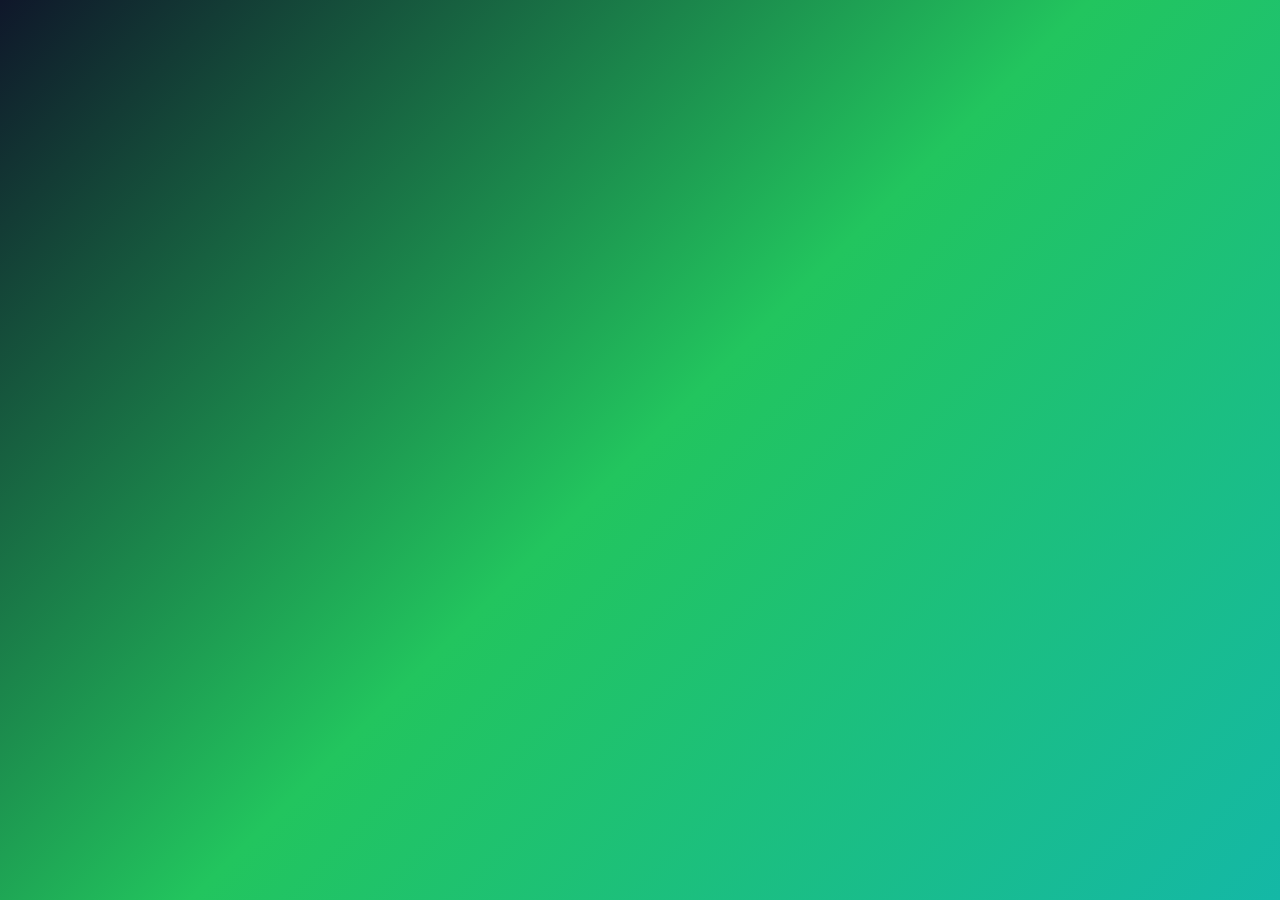
==== 9 Homework_DOM_MiniTasks/homework.html @ 8e925f97 "Just adding the folders for the new homework tom be able to work on it on multiple devices" ====
<!DOCTYPE html>
<html lang="en">
  <head>
    <meta charset="UTF-8" />
    <title>DOM Homework – Favorite Movies</title>
    <link rel="stylesheet" href="homework.css" />
  </head>
  <body>
    <!-- STEP 1 — Create the main page container -->
    <!-- Add a <main> element with a class of "page" -->

    <!-- STEP 2 — Create the card section -->
    <!-- Inside <main>, add a <section> -->
    <!-- Give it an id of "moviesCard" and a class of "card" -->

    <!-- STEP 3 — Add the main title -->
    <!-- Add an <h1> element -->
    <!-- Text: "My Favorite Movies" -->
    <!-- id: "moviesTitle" -->

    <!-- STEP 4 — Add the info paragraph -->
    <!-- Add a <p> element below the title -->
    <!-- id: "moviesInfo" -->
    <!-- class: "info" -->

    <!-- STEP 5 — Create the movies list -->
    <!-- Add a <ul> element -->
    <!-- id: "moviesList" -->
    <!-- class: "movie-list" -->

    <!-- STEP 6 — Add movie list items -->
    <!-- Inside the <ul>, add three <li> elements -->
    <!-- class: "movie-item" -->
    <!-- Text values: -->
    <!-- Spirited Away -->
    <!-- Your Name -->
    <!-- Interstellar -->

    <!-- STEP 7 — Add a hint paragraph -->
    <!-- Add a <p> element -->
    <!-- class: "hint" -->
    <!-- Mention homework.js and reloading the page -->

    <!-- STEP 8 — Link JavaScript -->
    <!-- Add a <script> tag at the bottom of the body -->
    <!-- src="homework.js" -->
  </body>
</html>
---- 9 Homework_DOM_MiniTasks/homework.css ----
* {
  box-sizing: border-box;
  margin: 0;
  padding: 0;
}

body {
  min-height: 100vh;
  font-family: system-ui, -apple-system, BlinkMacSystemFont, "Segoe UI",
    sans-serif;
  background: linear-gradient(135deg, #0f172a, #22c55e, #14b8a6);
  color: #ecfdf5;
  display: flex;
  align-items: center;
  justify-content: center;
  padding: 1.5rem;
}

.page {
  max-width: 780px;
  width: 100%;
}

.card {
  background: rgba(15, 23, 42, 0.96);
  border-radius: 1.9rem;
  padding: 2.5rem 2.4rem;
  box-shadow: 0 28px 60px rgba(0, 0, 0, 0.65),
    0 0 0 1px rgba(45, 212, 191, 0.45);
  border: 1px solid rgba(34, 197, 94, 0.9);
}

#moviesTitle {
  font-size: 2rem;
  margin-bottom: 0.7rem;
}

.info {
  margin-bottom: 1.2rem;
  color: #a7f3d0;
  line-height: 1.7;
}

.movie-list {
  list-style: none;
  padding-left: 0;
  margin-bottom: 1.2rem;
}

.movie-item {
  background: rgba(15, 23, 42, 0.9);
  border-radius: 0.9rem;
  padding: 0.6rem 0.9rem;
  margin-bottom: 0.4rem;
  border: 1px solid rgba(52, 211, 153, 0.4);
}

.hint {
  font-size: 0.95rem;
  color: #a7f3d0;
  border-top: 1px dashed rgba(52, 211, 153, 0.6);
  padding-top: 1rem;
}
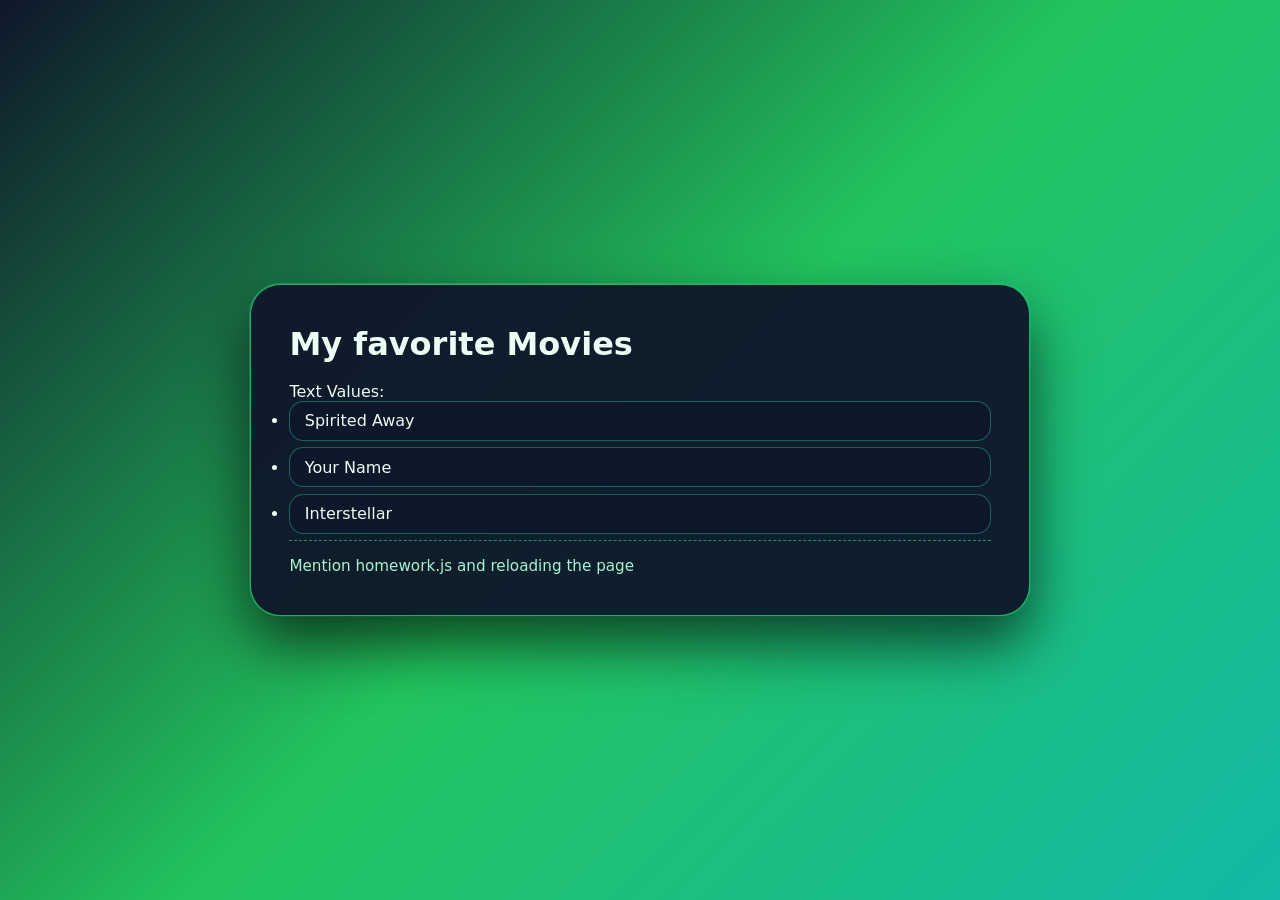
==== commit 646569d6: "Did two assignments." ====
--- a/9 Homework_DOM_MiniTasks/homework.html
+++ b/9 Homework_DOM_MiniTasks/homework.html
@@ -8,11 +8,11 @@
   <body>
     <!-- STEP 1 — Create the main page container -->
     <!-- Add a <main> element with a class of "page" -->
-
+      
     <!-- STEP 2 — Create the card section -->
     <!-- Inside <main>, add a <section> -->
     <!-- Give it an id of "moviesCard" and a class of "card" -->
-
+      
     <!-- STEP 3 — Add the main title -->
     <!-- Add an <h1> element -->
     <!-- Text: "My Favorite Movies" -->
@@ -44,5 +44,19 @@
     <!-- STEP 8 — Link JavaScript -->
     <!-- Add a <script> tag at the bottom of the body -->
     <!-- src="homework.js" -->
+     <main class="page">
+     <section class="card" id="moviesCard">
+        <h1 id = "moviesTitle">My favorite Movies</h1>
+        <p id = "moviesCard" class="info">
+          <ul id="moviesInfo" class="movies-list">Text Values:
+            <li class="movie-item">Spirited Away</li>
+            <li class="movie-item">Your Name</li>
+            <li class="movie-item">Interstellar</li>
+          </ul>
+          <p class="hint">Mention homework.js and reloading the page</p>
+          <script src="homework.js"></script>
+        </p>
+      </section>
+     </main>
   </body>
 </html>
